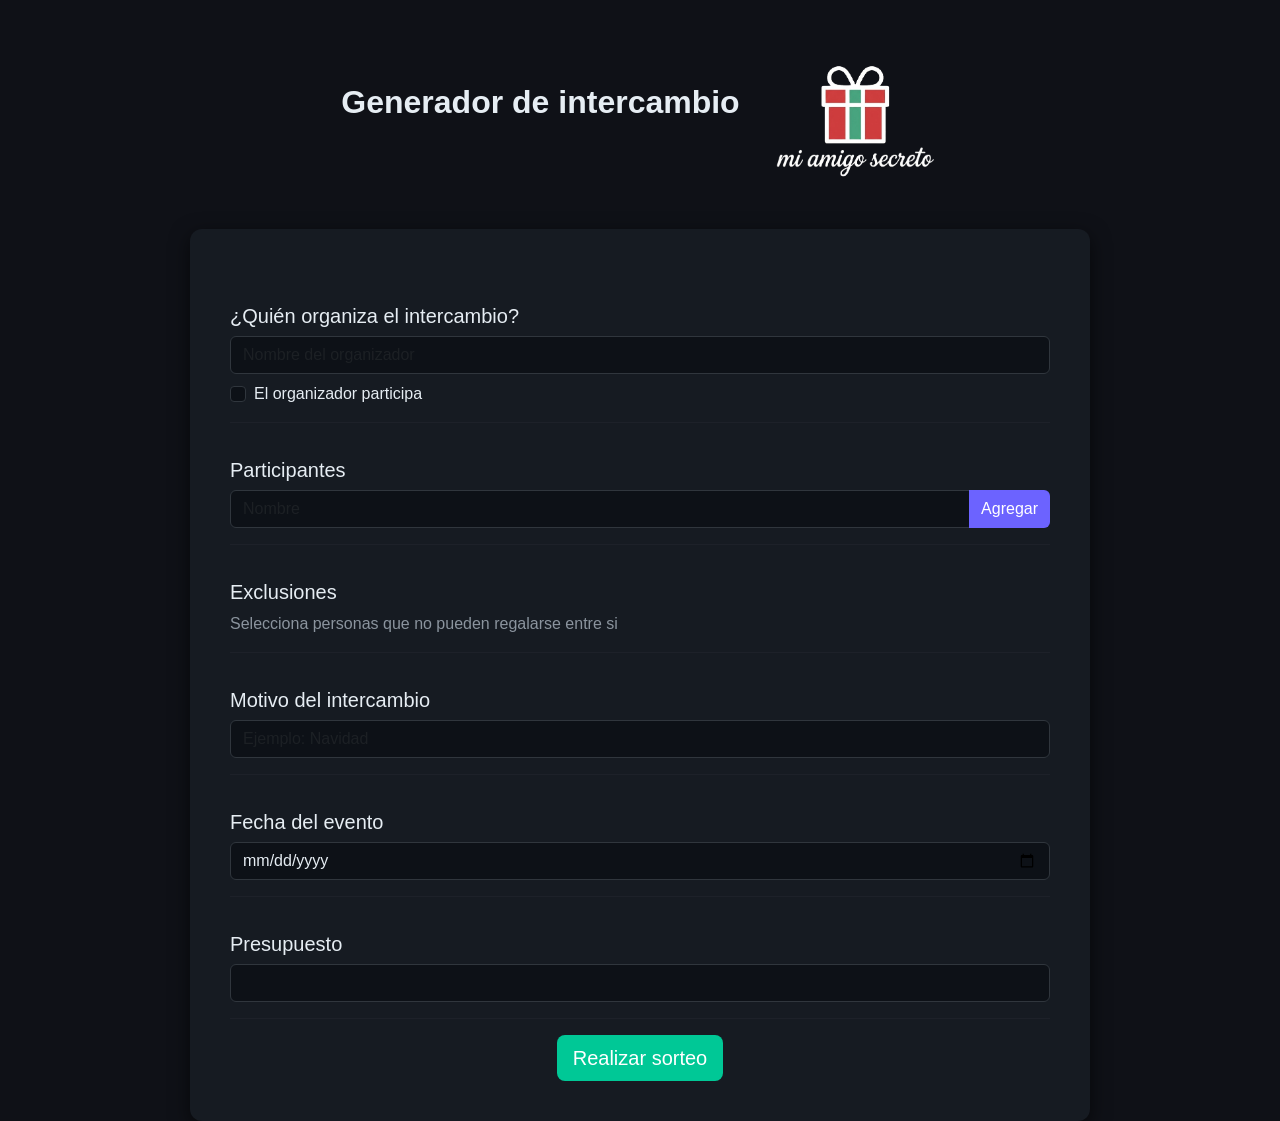
==== index.html @ cb369271 "Primer commit para que nacho le siga" ====
<!DOCTYPE html>
<html lang="es">
<head>

<meta charset="UTF-8">
<meta name="viewport" content="width=device-width, initial-scale=1">

<title>Intercambio de Regalos</title>

<link href="https://cdn.jsdelivr.net/npm/bootstrap@5.3.2/dist/css/bootstrap.min.css" rel="stylesheet">
<link rel="stylesheet" href="css/styles.css">

</head>

<body>
<header class="container text-center mt-4 mb-4">
    
    <div class="row align-items-center justify-content-center">
        
        <div class="col-auto">
            <h2 class="fw-bold">
                Generador de intercambio
            </h2>
        </div>

        <div class="col-auto">
            <img src="img/logo.png" alt="Mi amigo secreto" class="logo">
        </div>

    </div>

</header>
<div class="container-box">

<!-- ORGANIZADOR -->

<div class="section">

<h5>¿Quién organiza el intercambio?</h5>

<input type="text" class="form-control" id="organizador" placeholder="Nombre del organizador">

<div class="form-check mt-2">

<input class="form-check-input" type="checkbox" id="participa" onchange="generarExclusiones()">

<label class="form-check-label">
El organizador participa
</label>

</div>

</div>

<hr>

<!-- PARTICIPANTES -->

<div class="section">

<h5>Participantes</h5>

<div class="input-group mb-3">

<input type="text" id="nombreParticipante" class="form-control" placeholder="Nombre">

<button class="btn btn-main" onclick="agregarParticipante()">
Agregar
</button>

</div>

<div id="listaParticipantes"></div>

</div>

<hr>

<!-- EXCLUSIONES -->

<div class="section">

<h5>Exclusiones</h5>

<p class="text-muted">
Selecciona personas que no pueden regalarse entre si
</p>

<div id="listaExclusiones"></div>

</div>

<hr>

<!-- EVENTO -->

<div class="section">

<h5>Motivo del intercambio</h5>

<input type="text" class="form-control" id="evento" placeholder="Ejemplo: Navidad">

</div>

<hr>

<!-- FECHA -->

<div class="section">

<h5>Fecha del evento</h5>

<input type="date" class="form-control" id="fecha">

</div>

<hr>

<!-- PRESUPUESTO -->

<div class="section">

<h5>Presupuesto</h5>

<input type="number" class="form-control" id="presupuesto">

</div>

<hr>

<div class="text-center">

<button class="btn btn-success btn-lg" onclick="guardarDatos()">
Realizar sorteo
</button>

</div>

</div>

<script src="js/app.js"></script>

</body>
</html>
---- css/styles.css ----
body{
background:#0f1117;
color:#e6edf3;
font-family:Arial, Helvetica, sans-serif;
}

/* CONTENEDOR PRINCIPAL */

.container-box{
max-width:900px;
margin:auto;
margin-top:40px;
background:#161b22;
padding:40px;
border-radius:12px;
box-shadow:0px 6px 20px rgba(0,0,0,0.6);
}

/* TITULOS */

.title{
font-weight:bold;
margin-bottom:25px;
color:#ffffff;
}

/* SECCIONES */

.section{
margin-top:35px;
}

/* INPUTS */

.form-control{
background:#0d1117;
border:1px solid #30363d;
color:#e6edf3;
}

.form-control:focus{
background:#0d1117;
color:#ffffff;
border-color:#6c63ff;
box-shadow:0 0 0 0.2rem rgba(108,99,255,0.25);
}

/* CHECKBOX */

.form-check-input{
background-color:#0d1117;
border:1px solid #30363d;
}

.form-check-input:checked{
background-color:#6c63ff;
border-color:#6c63ff;
}

/* BOTONES */

.btn-main{
background:#6c63ff;
border:none;
color:white;
}

.btn-main:hover{
background:#5a52e0;
}

.btn-success{
background:#00c896;
border:none;
}

.btn-success:hover{
background:#00a97f;
}

/* PARTICIPANTES */

.participante-item{
padding:10px;
border-radius:8px;
background:#0d1117;
border:1px solid #30363d;
margin-bottom:8px;
}

/* RESULTADOS */

.result-card{
background:#0d1117;
border:1px solid #30363d;
padding:15px;
border-radius:10px;
margin-bottom:10px;
font-size:18px;
}

/* LINEAS */

hr{
border-color:#30363d;
}

/* TEXTOS SUAVES */

.text-muted{
color:#8b949e !important;
}

/* INPUT GROUP */

.input-group .btn{
background:#6c63ff;
border:none;
}

.input-group .btn:hover{
background:#5a52e0;
}

.logo{
height: 165px;
width:auto;
margin-left:10px;
}

@media (max-width:576px){

.logo{
height:400px;
}

}
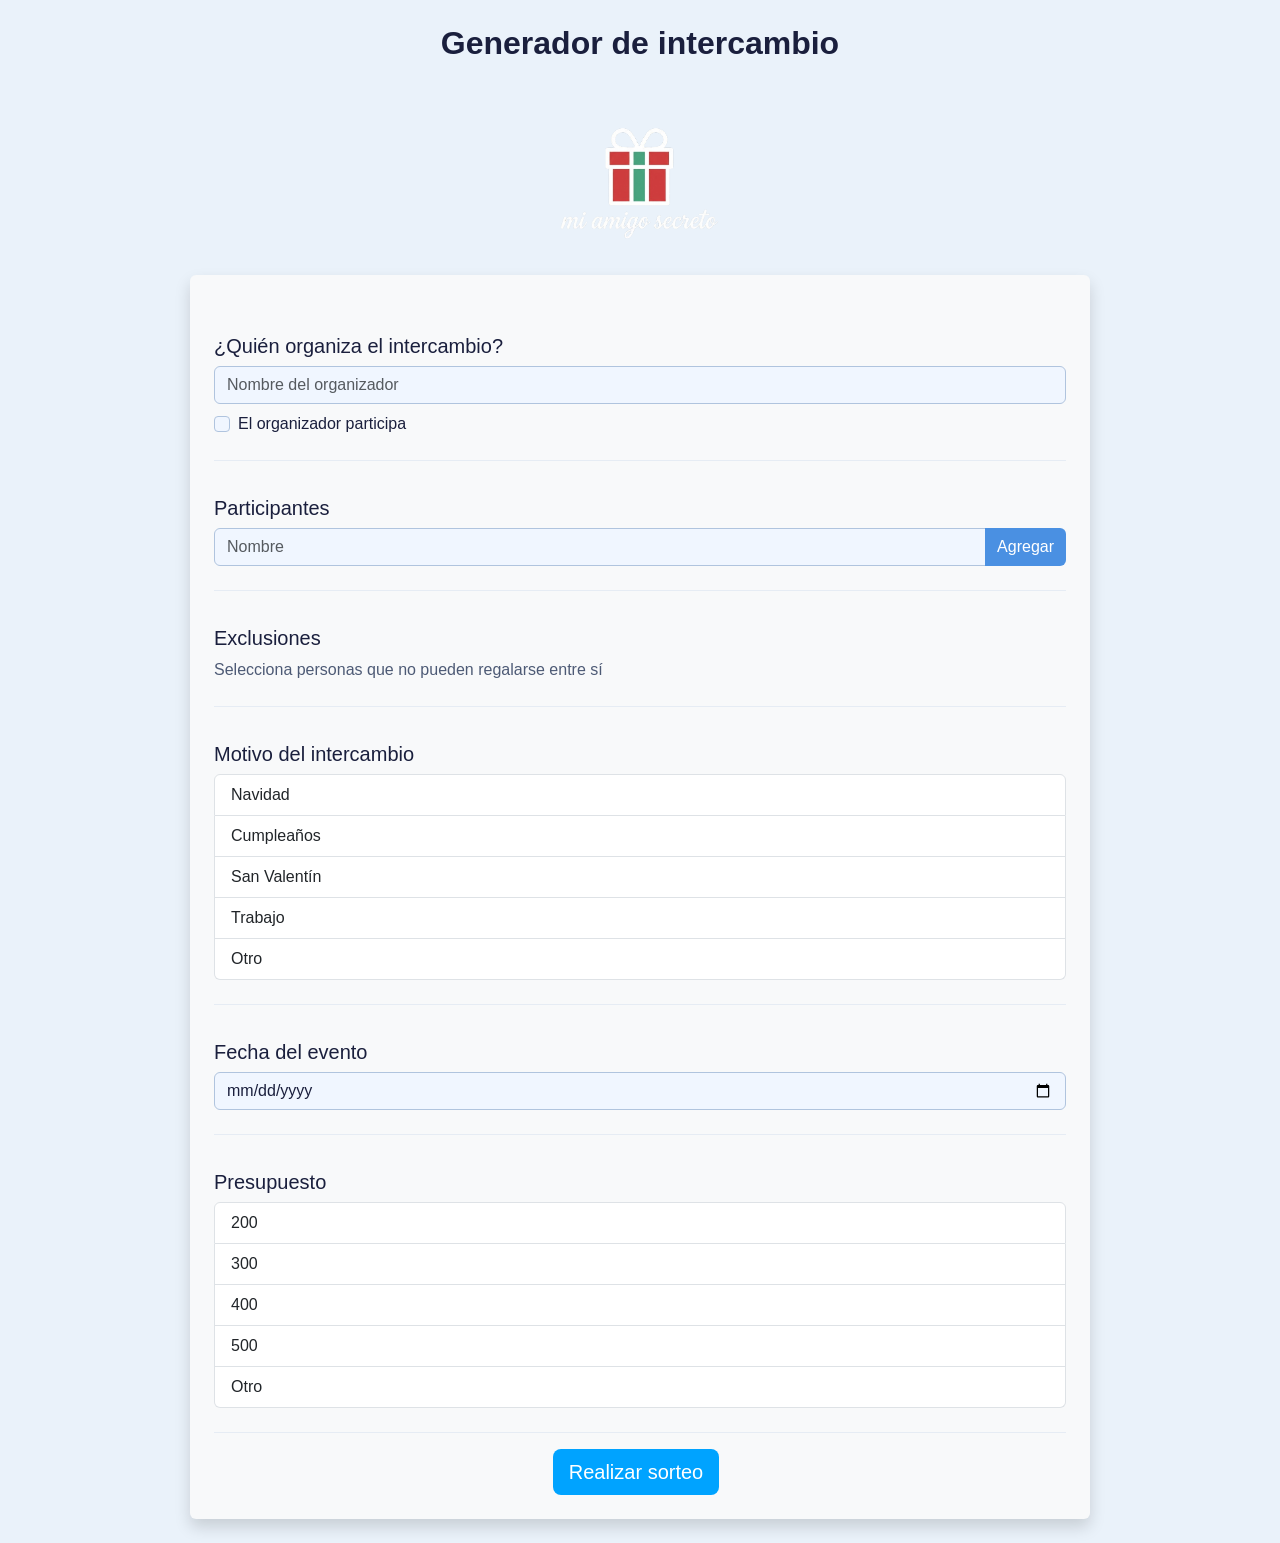
==== commit 6d3c27bf: "Terminar de arreglar todo" ====
--- a/index.html
+++ b/index.html
@@ -1,144 +1,123 @@
 <!DOCTYPE html>
 <html lang="es">
 <head>
-
 <meta charset="UTF-8">
 <meta name="viewport" content="width=device-width, initial-scale=1">
-
 <title>Intercambio de Regalos</title>
 
 <link href="https://cdn.jsdelivr.net/npm/bootstrap@5.3.2/dist/css/bootstrap.min.css" rel="stylesheet">
 <link rel="stylesheet" href="css/styles.css">
 
 </head>
+<body>
 
-<body>
-<header class="container text-center mt-4 mb-4">
-    
-    <div class="row align-items-center justify-content-center">
-        
-        <div class="col-auto">
-            <h2 class="fw-bold">
-                Generador de intercambio
-            </h2>
+<!-- HEADER RESPONSIVO -->
+<header class="container mt-4 mb-4">
+    <!-- Título -->
+    <div class="row justify-content-center mb-3">
+        <div class="col-auto text-center">
+            <h2 class="fw-bold">Generador de intercambio</h2>
         </div>
-
-        <div class="col-auto">
-            <img src="img/logo.png" alt="Mi amigo secreto" class="logo">
-        </div>
-
     </div>
 
+    <!-- Logo centrado -->
+    <div class="row justify-content-center">
+        <div class="col-auto text-center">
+            <img src="img/logo.png" alt="Mi amigo secreto" class="logo img-fluid">
+        </div>
+    </div>
 </header>
-<div class="container-box">
 
-<!-- ORGANIZADOR -->
+<!-- CONTENEDOR PRINCIPAL -->
+<div class="container p-4 p-sm-3 p-md-4 my-3 my-md-4 bg-light rounded shadow" style="max-width:900px;">
 
-<div class="section">
+    <!-- ORGANIZADOR -->
+    <div class="section mb-4">
+        <h5>¿Quién organiza el intercambio?</h5>
+        <input type="text" class="form-control mb-2" id="organizador" placeholder="Nombre del organizador">
 
-<h5>¿Quién organiza el intercambio?</h5>
+        <div class="form-check mt-2">
+            <input class="form-check-input" type="checkbox" id="participa" onchange="generarExclusiones()">
+            <label class="form-check-label">
+                El organizador participa
+            </label>
+        </div>
+    </div>
 
-<input type="text" class="form-control" id="organizador" placeholder="Nombre del organizador">
+    <hr>
 
-<div class="form-check mt-2">
+    <!-- PARTICIPANTES -->
+    <div class="section mb-4">
+        <h5>Participantes</h5>
+        <div class="input-group mb-3">
+            <input type="text" id="nombreParticipante" class="form-control" placeholder="Nombre">
+            <button class="btn btn-main" onclick="agregarParticipante()">Agregar</button>
+        </div>
+        <div id="listaParticipantes"></div>
+    </div>
 
-<input class="form-check-input" type="checkbox" id="participa" onchange="generarExclusiones()">
+    <hr>
 
-<label class="form-check-label">
-El organizador participa
-</label>
+    <!-- EXCLUSIONES -->
+    <div class="section mb-4">
+        <h5>Exclusiones</h5>
+        <p class="text-muted">Selecciona personas que no pueden regalarse entre sí</p>
+        <div id="listaExclusiones"></div>
+    </div>
 
+    <hr>
+
+    <!-- EVENTO -->
+    <div class="section mb-4">
+        <h5>Motivo del intercambio</h5>
+        <div class="list-group" id="motivoLista">
+            <button type="button" class="list-group-item list-group-item-action" data-value="Navidad">Navidad</button>
+            <button type="button" class="list-group-item list-group-item-action" data-value="Cumpleaños">Cumpleaños</button>
+            <button type="button" class="list-group-item list-group-item-action" data-value="San Valentin">San Valentín</button>
+            <button type="button" class="list-group-item list-group-item-action" data-value="Trabajo">Trabajo</button>
+            <button type="button" class="list-group-item list-group-item-action" data-value="Otro">Otro</button>
+        </div>
+        <div class="mt-2" id="inputOtroContainer" style="display:none;">
+            <input type="text" id="eventoOtro" class="form-control" placeholder="Escribe tu motivo">
+        </div>
+        <input type="hidden" id="evento" name="evento">
+    </div>
+
+    <hr>
+
+    <!-- FECHA -->
+    <div class="section mb-4">
+        <h5>Fecha del evento</h5>
+        <input type="date" class="form-control" id="fecha">
+    </div>
+
+    <hr>
+
+    <!-- PRESUPUESTO -->
+   <div class="section mb-4">
+    <h5>Presupuesto</h5>
+    <div class="list-group" id="dineroLista">
+        <button type="button" class="list-group-item list-group-item-action" data-value="200">200</button>
+        <button type="button" class="list-group-item list-group-item-action" data-value="300">300</button>
+        <button type="button" class="list-group-item list-group-item-action" data-value="400">400</button>
+        <button type="button" class="list-group-item list-group-item-action" data-value="500">500</button>
+        <button type="button" class="list-group-item list-group-item-action" data-value="Otro">Otro</button>
+    </div>
+    <div class="mt-2" id="presupuestoContainer" style="display:none;">
+        <input type="text" id="presupuestoOtro" class="form-control" placeholder="Escribe tu Presupuesto">
+    </div>
+    <input type="hidden" id="presupuesto" name="presupuesto">
 </div>
 
-</div>
+    <hr>
 
-<hr>
-
-<!-- PARTICIPANTES -->
-
-<div class="section">
-
-<h5>Participantes</h5>
-
-<div class="input-group mb-3">
-
-<input type="text" id="nombreParticipante" class="form-control" placeholder="Nombre">
-
-<button class="btn btn-main" onclick="agregarParticipante()">
-Agregar
-</button>
-
-</div>
-
-<div id="listaParticipantes"></div>
-
-</div>
-
-<hr>
-
-<!-- EXCLUSIONES -->
-
-<div class="section">
-
-<h5>Exclusiones</h5>
-
-<p class="text-muted">
-Selecciona personas que no pueden regalarse entre si
-</p>
-
-<div id="listaExclusiones"></div>
-
-</div>
-
-<hr>
-
-<!-- EVENTO -->
-
-<div class="section">
-
-<h5>Motivo del intercambio</h5>
-
-<input type="text" class="form-control" id="evento" placeholder="Ejemplo: Navidad">
-
-</div>
-
-<hr>
-
-<!-- FECHA -->
-
-<div class="section">
-
-<h5>Fecha del evento</h5>
-
-<input type="date" class="form-control" id="fecha">
-
-</div>
-
-<hr>
-
-<!-- PRESUPUESTO -->
-
-<div class="section">
-
-<h5>Presupuesto</h5>
-
-<input type="number" class="form-control" id="presupuesto">
-
-</div>
-
-<hr>
-
-<div class="text-center">
-
-<button class="btn btn-success btn-lg" onclick="guardarDatos()">
-Realizar sorteo
-</button>
-
-</div>
+    <!-- BOTÓN DE SORTEO -->
+    <div class="d-grid d-md-flex justify-content-md-center mt-3">
+        <button class="btn btn-success btn-lg me-md-2" onclick="guardarDatos()">Realizar sorteo</button>
+    </div>
 
 </div>
 
 <script src="js/app.js"></script>
-
 </body>
 </html>
--- a/css/styles.css
+++ b/css/styles.css
@@ -1,137 +1,166 @@
-body{
-background:#0f1117;
-color:#e6edf3;
-font-family:Arial, Helvetica, sans-serif;
+body {
+    background: #EAF2FA; /* azul muy claro */
+    color: #1A1F3D; /* azul oscuro */
+    font-family: Arial, Helvetica, sans-serif;
 }
 
 /* CONTENEDOR PRINCIPAL */
-
-.container-box{
-max-width:900px;
-margin:auto;
-margin-top:40px;
-background:#161b22;
-padding:40px;
-border-radius:12px;
-box-shadow:0px 6px 20px rgba(0,0,0,0.6);
+.container-box {
+    max-width: 900px;
+    margin: auto;
+    margin-top: 40px;
+    background: #FFFFFF; /* blanco */
+    padding: 40px;
+    border-radius: 12px;
+    box-shadow: 0px 6px 20px rgba(0, 0, 0, 0.1);
 }
 
 /* TITULOS */
-
-.title{
-font-weight:bold;
-margin-bottom:25px;
-color:#ffffff;
+.title {
+    font-weight: bold;
+    margin-bottom: 25px;
+    color: #1A1F3D; /* azul oscuro */
 }
 
 /* SECCIONES */
-
-.section{
-margin-top:35px;
+.section {
+    margin-top: 35px;
 }
 
 /* INPUTS */
-
-.form-control{
-background:#0d1117;
-border:1px solid #30363d;
-color:#e6edf3;
+.form-control {
+    background: #F0F6FF; /* azul muy claro */
+    border: 1px solid #B0C4DE; /* azul suave */
+    color: #1A1F3D;
 }
 
-.form-control:focus{
-background:#0d1117;
-color:#ffffff;
-border-color:#6c63ff;
-box-shadow:0 0 0 0.2rem rgba(108,99,255,0.25);
+.form-control:focus {
+    background: #FFFFFF;
+    color: #1A1F3D;
+    border-color: #4A90E2;
+    box-shadow: 0 0 0 0.2rem rgba(74, 144, 226, 0.25);
 }
 
 /* CHECKBOX */
-
-.form-check-input{
-background-color:#0d1117;
-border:1px solid #30363d;
+.form-check-input {
+    background-color: #F0F6FF;
+    border: 1px solid #B0C4DE;
 }
 
-.form-check-input:checked{
-background-color:#6c63ff;
-border-color:#6c63ff;
+.form-check-input:checked {
+    background-color: #4A90E2;
+    border-color: #4A90E2;
 }
 
 /* BOTONES */
-
-.btn-main{
-background:#6c63ff;
-border:none;
-color:white;
+.btn-main {
+    background: #4A90E2;
+    border: none;
+    color: white;
 }
 
-.btn-main:hover{
-background:#5a52e0;
+.btn-main:hover {
+    background: #357ABD;
 }
 
-.btn-success{
-background:#00c896;
-border:none;
+.btn-success {
+    background: #00A3FF;
+    border: none;
 }
 
-.btn-success:hover{
-background:#00a97f;
+.btn-success:hover {
+    background: #007AC1;
 }
 
 /* PARTICIPANTES */
-
-.participante-item{
-padding:10px;
-border-radius:8px;
-background:#0d1117;
-border:1px solid #30363d;
-margin-bottom:8px;
+.participante-item {
+    padding: 10px;
+    border-radius: 8px;
+    background: #F0F6FF;
+    border: 1px solid #B0C4DE;
+    margin-bottom: 8px;
+    color: #1A1F3D;
 }
 
 /* RESULTADOS */
-
-.result-card{
-background:#0d1117;
-border:1px solid #30363d;
-padding:15px;
-border-radius:10px;
-margin-bottom:10px;
-font-size:18px;
+.result-card {
+    background: #F0F6FF;
+    border: 1px solid #B0C4DE;
+    padding: 15px;
+    border-radius: 10px;
+    margin-bottom: 10px;
+    font-size: 18px;
+    color: #1A1F3D;
 }
 
 /* LINEAS */
-
-hr{
-border-color:#30363d;
+hr {
+    border-color: #B0C4DE;
 }
 
 /* TEXTOS SUAVES */
-
-.text-muted{
-color:#8b949e !important;
+.text-muted {
+    color: #4D5A75 !important;
 }
 
 /* INPUT GROUP */
-
-.input-group .btn{
-background:#6c63ff;
-border:none;
+.input-group .btn {
+    background: #4A90E2;
+    border: none;
 }
 
-.input-group .btn:hover{
-background:#5a52e0;
+.input-group .btn:hover {
+    background: #357ABD;
 }
 
-.logo{
-height: 165px;
-width:auto;
-margin-left:10px;
+.logo {
+    display: block;       /* importante para que margin auto funcione */
+    height: 165px;
+    width: auto;
+    margin: 0 auto;       /* centra horizontalmente */
 }
 
-@media (max-width:576px){
 
-.logo{
-height:400px;
+/* Tarjeta “silueta” */
+.result-card.placeholder {
+    background: #f0f0f0; /* color gris claro, se verá sobre fondo blanco */
+    color: transparent;   /* texto invisible */
+    border: 1px solid #ccc;
+    border-radius: 10px;
+    padding: 15px;
+    font-size: 18px;
+    opacity: 1;
+    transform: none;
+    transition: opacity 0.5s ease, transform 0.5s ease;
 }
 
+.silueta {
+    display: inline-block;
+    width: 120px;
+    height: 1em;
+    background-color: #c0c0c0; /* color de la silueta */
+    border-radius: 4px;
+}
+
+.info-general {
+    display: flex;
+    justify-content: center;
+    flex-wrap: wrap;
+    gap: 20px;
+    margin-bottom: 20px;
+}
+
+.info-card {
+    background: #cce0ff;  /* azul suave */
+    color: #0a1f44;       /* texto oscuro para contraste */
+    padding: 12px 20px;
+    border-radius: 10px;
+    font-weight: 500;
+    min-width: 120px;
+    box-shadow: 0 4px 10px rgba(0,0,0,0.15);
+    transition: transform 0.2s;
+}
+
+.info-card:hover {
+    transform: translateY(-3px);
 }
